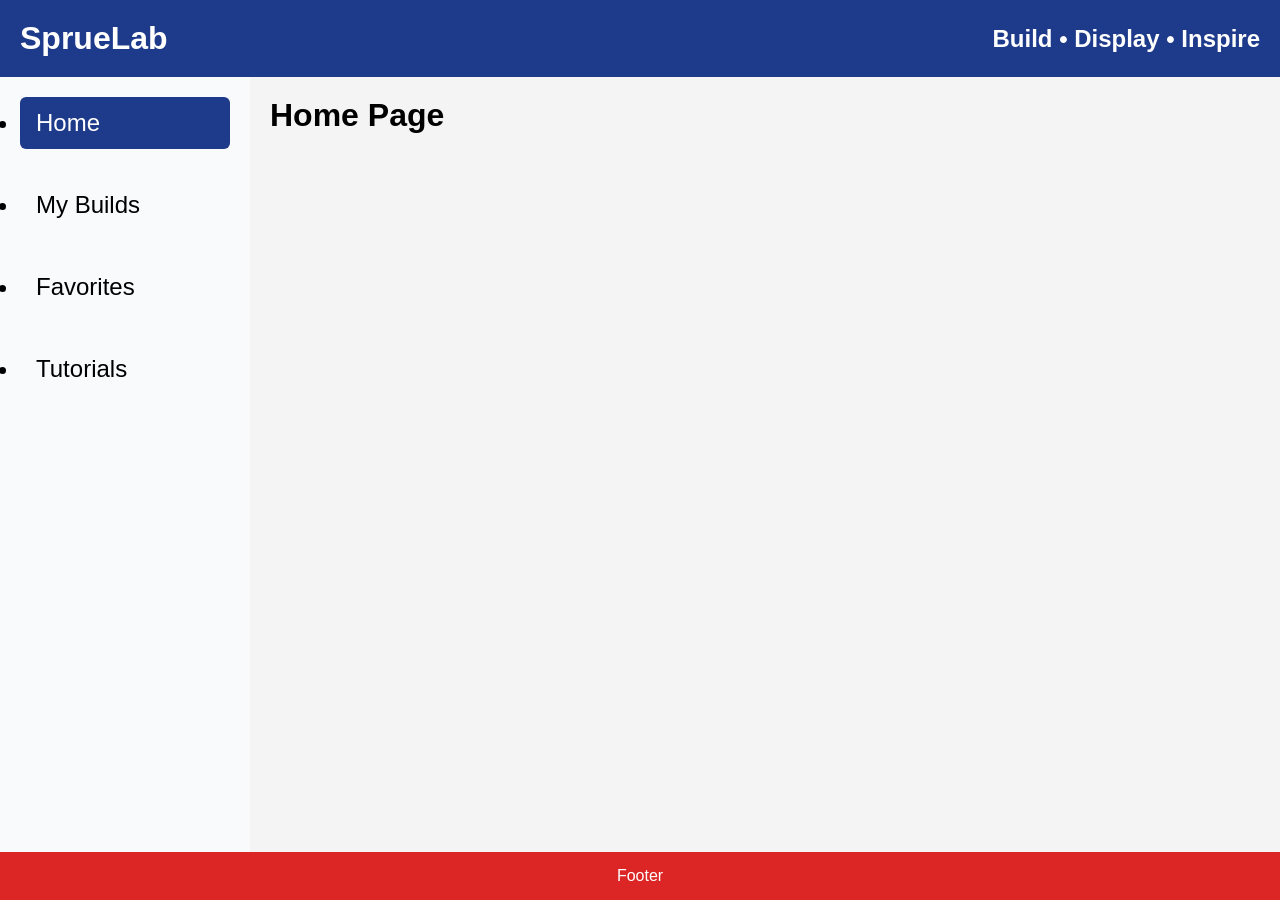
==== index.html @ 2711048b "Add files via upload" ====
<!DOCTYPE html>
<html lang="en">
<head>
    <meta charset="UTF-8">
    <meta name="viewport" content="width=device-width, initial-scale=1.0">
    <title>Wireframe Layout</title>
    <link rel="stylesheet" href="styles.css">
</head>
<body>

    <div class="container">
        <header class="header">
            <h1>SprueLab</h1>
            <h2>Build • Display • Inspire</h2>
        </header>

        <aside class="sidebar">
            <ul>
            <li><a href="index.html" class="active">Home</a></li>
            <li><a href="builds.html">My Builds</a></li>
            <li><a href="favorites.html">Favorites</a></li>
            <li><a href="tutorials.html">Tutorials</a></li>
            </ul>
        </aside>

        <main class="main">
            <h1>Home Page</h1>
        </main>

        <footer class="footer">
            <p>Footer</p>
        </footer>
    </div>

</body>
</html>
---- styles.css ----
* {
    margin: 0;
    padding: 0;
    box-sizing: border-box;
}

body {
    font-family: Arial, sans-serif;
}

/* Grid layout */
.container {
    display: grid;
    grid-template-areas:
        "header header"
        "sidebar main"
        "footer footer";
    
    grid-template-columns: 250px 1fr;
    grid-template-rows: auto 1fr auto;

    height: 100vh;
}

/* Areas */
.header {
    display: flex;
    justify-content: space-between;
    align-items: center;
    grid-area: header;
    background: #1E3A8A;
    color: white;
    padding: 20px;
}

.sidebar {
    grid-area: sidebar;
    background: #F9FAFB;
    padding: 20px;
}

.sidebar a {
    display: block;
    width: 100%;
    padding: 12px 16px;
    color: black;
    border-radius: 6px;
    text-decoration: none;
}

.sidebar a:hover {
    background: #334155;
    color: white;
}

.sidebar a.active {
    background: #1E3A8A;
    color: white;
}

.main {
    grid-area: main;
    background: #f4f4f4;
    padding: 20px;
}

.footer {
    grid-area: footer;
    background: #DC2626;
    color: white;
    text-align: center;
    padding: 15px;
}

li {
    margin-bottom: 30px;
    font-size: 24px;
}
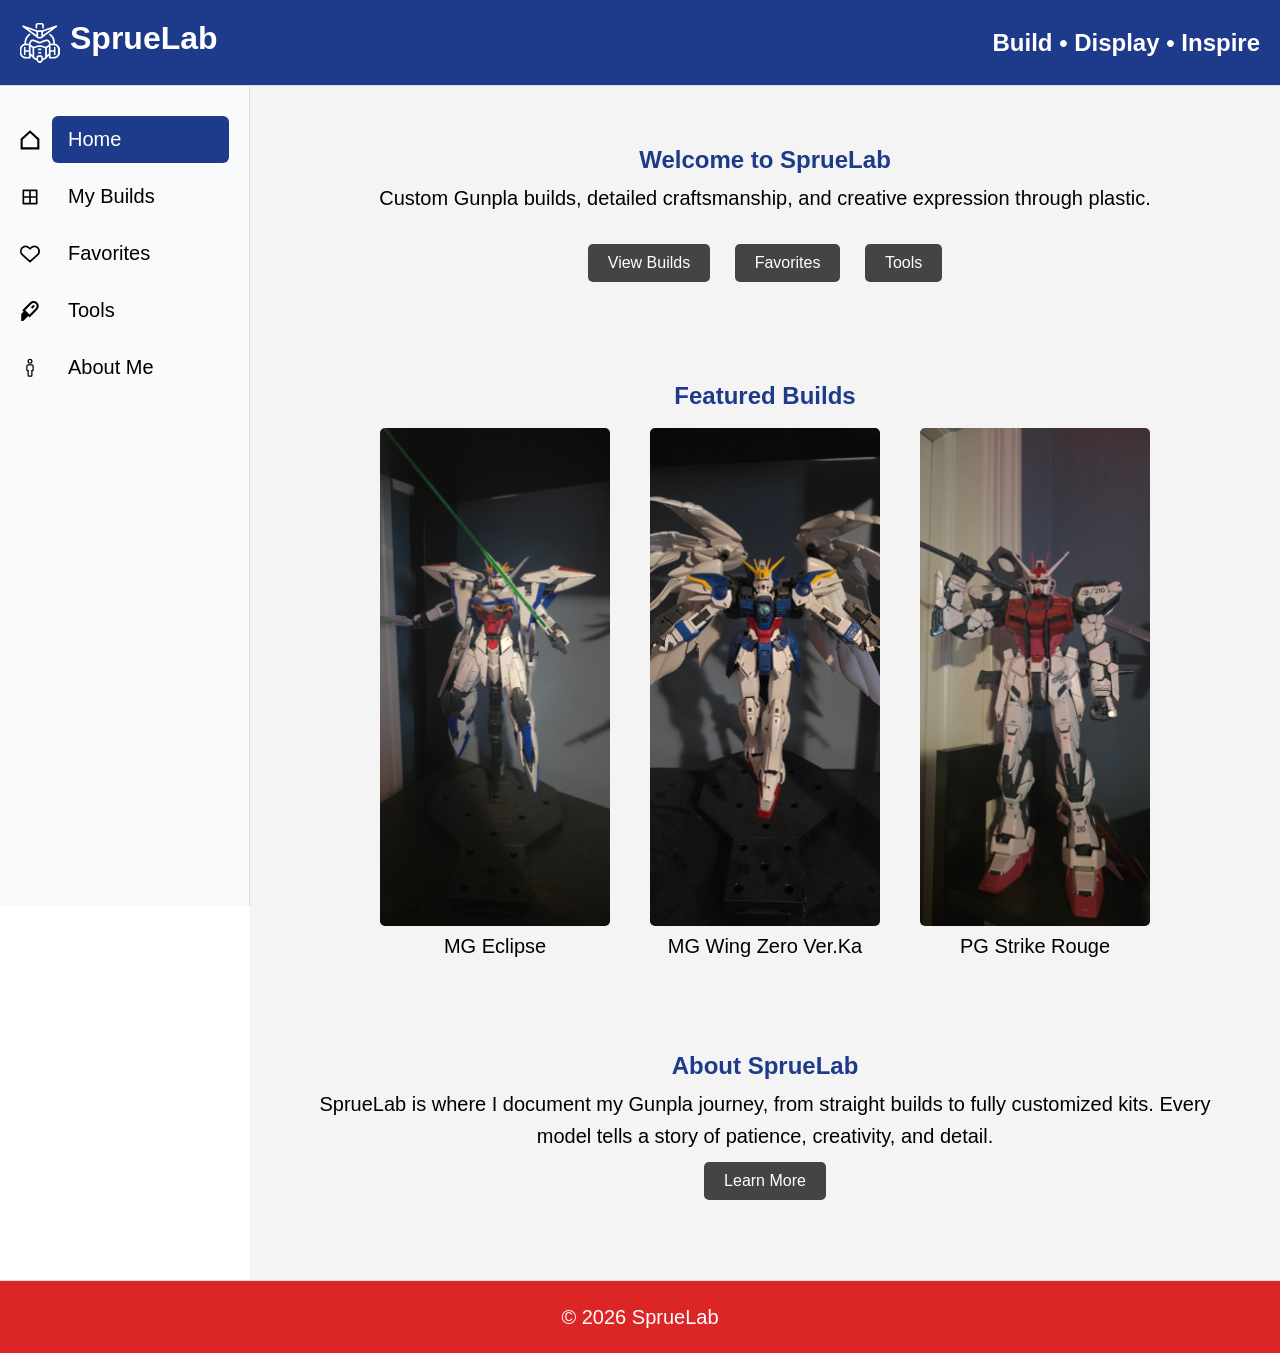
==== commit 8b8a0f1d: "Add files via upload" ====
--- a/index.html
+++ b/index.html
@@ -3,32 +3,71 @@
 <head>
     <meta charset="UTF-8">
     <meta name="viewport" content="width=device-width, initial-scale=1.0">
-    <title>Wireframe Layout</title>
+    <title>Home | SprueLab</title>
     <link rel="stylesheet" href="styles.css">
 </head>
 <body>
 
     <div class="container">
         <header class="header">
-            <h1>SprueLab</h1>
-            <h2>Build • Display • Inspire</h2>
+            <div class="logo-title">
+                <img src="icons/logo.svg" alt="SprueLab Logo" class="logo">
+                <h1><a href="index.html">SprueLab</a></h1>
+            </div>
+            <h2 class="slogan">Build • Display • Inspire</h2>
         </header>
 
         <aside class="sidebar">
             <ul>
-            <li><a href="index.html" class="active">Home</a></li>
-            <li><a href="builds.html">My Builds</a></li>
-            <li><a href="favorites.html">Favorites</a></li>
-            <li><a href="tutorials.html">Tutorials</a></li>
+            <li class="home"><a href="index.html" class="active">Home</a></li>
+            <li class="builds"><a href="builds.html">My Builds</a></li>
+            <li class="favorites"><a href="favorites.html">Favorites</a></li>
+            <li class="tools"><a href="tools.html">Tools</a></li>
+            <li class="about"><a href="about.html">About Me</a></li>
             </ul>
         </aside>
 
         <main class="main">
-            <h1>Home Page</h1>
+            <section class="hero">
+                <h2>Welcome to SprueLab</h2>
+                <p>Custom Gunpla builds, detailed craftsmanship, and creative expression through plastic.</p>
+                <div class="hero-buttons">
+                    <a href="builds.html" class="btn">View Builds</a>
+                    <a href="favorites.html" class="btn">Favorites</a>
+                    <a href="tools.html" class="btn">Tools</a>
+                </div>
+            </section>
+
+            <section class="featured">
+                <h2>Featured Builds</h2>
+                <div class="gallery">
+                    <div class="card">
+                        <img src="images/eclipse.jpg" alt="MG Eclipse">
+                        <p>MG Eclipse</p>
+                    </div>
+                    <div class="card">
+                        <img src="images/wing.jpg" alt="MG Wing Zero Ver.Ka">
+                        <p>MG Wing Zero Ver.Ka</p>
+                    </div>
+                    <div class="card">
+                        <img src="images/rouge.jpg" alt="PG Strike Rouge">
+                        <p>PG Strike Rouge</p>
+                    </div>
+                </div>
+            </section>
+
+            <section class="about-preview">
+                <h2>About SprueLab</h2>
+                <p>
+                    SprueLab is where I document my Gunpla journey, from straight builds to fully customized kits.
+                    Every model tells a story of patience, creativity, and detail.
+                </p>
+                <a href="about.html" class="btn">Learn More</a>
+            </section>
         </main>
 
         <footer class="footer">
-            <p>Footer</p>
+            <p>© 2026 SprueLab</p>
         </footer>
     </div>
 
--- a/styles.css
+++ b/styles.css
@@ -4,39 +4,55 @@
     box-sizing: border-box;
 }
 
-body {
+html, body {
+    height: 100%;
     font-family: Arial, sans-serif;
 }
 
-/* Grid layout */
 .container {
     display: grid;
     grid-template-areas:
         "header header"
         "sidebar main"
         "footer footer";
-    
     grid-template-columns: 250px 1fr;
     grid-template-rows: auto 1fr auto;
-
-    height: 100vh;
-}
-
-/* Areas */
+    min-height: 100vh;
+}
+
+.header,
+.sidebar,
+.main,
+.footer {
+    padding: 20px;
+}
+
 .header {
+    grid-area: header;
     display: flex;
     justify-content: space-between;
     align-items: center;
-    grid-area: header;
     background: #1E3A8A;
     color: white;
-    padding: 20px;
+    border-bottom: 1px solid #ddd;
+    position: sticky;
+    top: 0;
+    z-index: 1000;
+}
+
+.header a {
+    text-decoration: none;
+    color: white;
 }
 
 .sidebar {
     grid-area: sidebar;
     background: #F9FAFB;
-    padding: 20px;
+    border-right: 1px solid #ddd;
+    position: sticky;
+    top: 80px;
+    height: calc(100vh - 80px);
+    overflow-y: auto;
 }
 
 .sidebar a {
@@ -46,34 +62,286 @@
     color: black;
     border-radius: 6px;
     text-decoration: none;
+    transition: 0.2s;
+}
+
+.sidebar a:hover,
+.sidebar a.active {
+    color: white;
 }
 
 .sidebar a:hover {
     background: #334155;
-    color: white;
 }
 
 .sidebar a.active {
     background: #1E3A8A;
-    color: white;
+}
+
+.sidebar ul {
+  list-style: none;
+  padding-left: 0;
+}
+
+.sidebar li {
+  position: relative;
+  padding-left: 32px;
+  margin: 10px 0;
+}
+
+.sidebar li::before {
+  content: "";
+  position: absolute;
+  left: 0;
+  top: 50%;
+  transform: translateY(-50%);
+  width: 20px;
+  height: 20px;
+  background-size: contain;
+  background-repeat: no-repeat;
+}
+
+.footer {
+    grid-area: footer;
+    background: #DC2626;
+    color: white;
+    text-align: center;
+    border-top: 1px solid #ddd;
+}
+
+li {
+    margin-bottom: 20px;
+    font-size: 20px;
+}
+
+p {
+    font-size: 20px;
+    line-height: 1.6;
+}
+
+.main section {
+    margin-bottom: 20px;
+}
+
+.main h2, h1 {
+    margin-bottom: 8px;
+    color: #1E3A8A;
+}
+
+.main ul {
+    padding-left: 20px;
 }
 
 .main {
     grid-area: main;
     background: #f4f4f4;
     padding: 20px;
-}
-
-.footer {
-    grid-area: footer;
-    background: #DC2626;
-    color: white;
-    text-align: center;
-    padding: 15px;
-}
-
-li {
-    margin-bottom: 30px;
-    font-size: 24px;
-}
-
+    min-height: 0;
+}
+
+.hero {
+    text-align: center;
+    padding: 40px 20px;
+}
+
+.hero-buttons {
+    margin-top: 20px;
+}
+
+.btn {
+    display: inline-block;
+    margin: 10px;
+    padding: 10px 20px;
+    background-color: #444;
+    color: white;
+    text-decoration: none;
+    border-radius: 5px;
+}
+
+.btn:hover {
+    background-color: #666;
+}
+
+.featured {
+    padding: 30px;
+    text-align: center;
+}
+
+.gallery {
+    display: flex;
+    justify-content: center;
+    gap: 20px;
+    flex-wrap: wrap;
+}
+
+.card {
+    background: #f4f4f4;
+    padding: 10px;
+    border-radius: 8px;
+    width: 250px;
+}
+
+.card img {
+    width: 100%;
+    border-radius: 5px;
+}
+
+.about-preview {
+    text-align: center;
+    padding: 30px;
+}
+
+.tools-header {
+    text-align: center;
+    padding: 30px 20px;
+}
+
+.tools-grid {
+    display: grid;
+    grid-template-columns: repeat(auto-fit, minmax(250px, 1fr));
+    gap: 20px;
+    padding: 20px;
+}
+
+.tool-card {
+    background: lightgray;
+    padding: 20px;
+    border-radius: 10px;
+    text-align: center;
+    transition: transform 0.2s ease;
+}
+
+.tool-card:hover {
+    transform: translateY(-5px);
+}
+
+.tool-card h3 {
+    margin-bottom: 10px;
+}
+
+.tool-link {
+    display: inline-block;
+    margin-top: 10px;
+    padding: 8px 15px;
+    background-color: #444;
+    color: white;
+    text-decoration: none;
+    border-radius: 5px;
+}
+
+.tool-link:hover {
+    background-color: #666;
+}
+
+.builds-header {
+    text-align: center;
+    padding: 30px 20px;
+}
+
+.builds-grid {
+    display: grid;
+    grid-template-columns: repeat(auto-fit, minmax(250px, 1fr));
+    gap: 25px;
+    padding: 20px;
+}
+
+.build-card {
+    background: #ffffff;
+    border-radius: 10px;
+    overflow: hidden;
+    box-shadow: 0 4px 10px rgba(0,0,0,0.1);
+    transition: transform 0.2s ease, box-shadow 0.2s ease;
+}
+
+.build-card:hover {
+    transform: translateY(-6px);
+    box-shadow: 0 8px 18px rgba(0,0,0,0.15);
+}
+
+.build-card img {
+    width: 100%;
+    aspect-ratio: 3 / 4;
+    object-fit: cover;
+}
+
+.build-card h3 {
+    padding: 10px 15px 0;
+}
+
+.build-card p {
+    padding: 0 15px 15px;
+    font-size: 16px;
+}
+
+.gunpla-grid {
+    display: grid;
+    grid-template-columns: repeat(3, 1fr); /* 3 equal columns */
+    gap: 30px;
+    margin-top: 30px;
+}
+
+.kit {
+    background-color: #1e293b;
+    padding: 20px;
+    border-radius: 10px;
+    text-align: center;
+    transition: transform 0.2s ease, box-shadow 0.2s ease;
+}
+
+.kit:hover {
+    transform: scale(1.03);
+    box-shadow: 0 8px 20px rgba(0,0,0,0.4);
+}
+
+.kit img {
+    width: 100%;
+    height: 250px;       /* makes them visually larger */
+    object-fit: cover;   /* keeps images from stretching weirdly */
+    border-radius: 8px;
+}
+
+.kit h2 {
+    margin-top: 10px;
+    font-size: 16px;
+}
+
+h1, h2, h3 {
+    color: #1E3A8A;
+}
+
+.sidebar .home::before {
+  background-image: url("icons/home.svg");
+}
+
+.sidebar .about::before {
+  background-image: url("icons/about.svg");
+}
+
+.sidebar .tools::before {
+  background-image: url("icons/tools.svg");
+}
+
+.sidebar .favorites::before {
+  background-image: url("icons/favorite.svg");
+}
+
+.sidebar .builds::before {
+  background-image: url("icons/builds.svg");
+}
+
+.logo-title {
+    display: flex;
+    align-items: center;
+    gap: 10px;
+}
+
+.logo {
+    width: 40px;
+    height: 40px;
+    object-fit: contain;
+    filter: brightness(0) saturate(100%) invert(100%) sepia(23%) saturate(155%) hue-rotate(273deg) brightness(119%) contrast(100%);
+}
+
+.slogan {
+    color: white;
+}
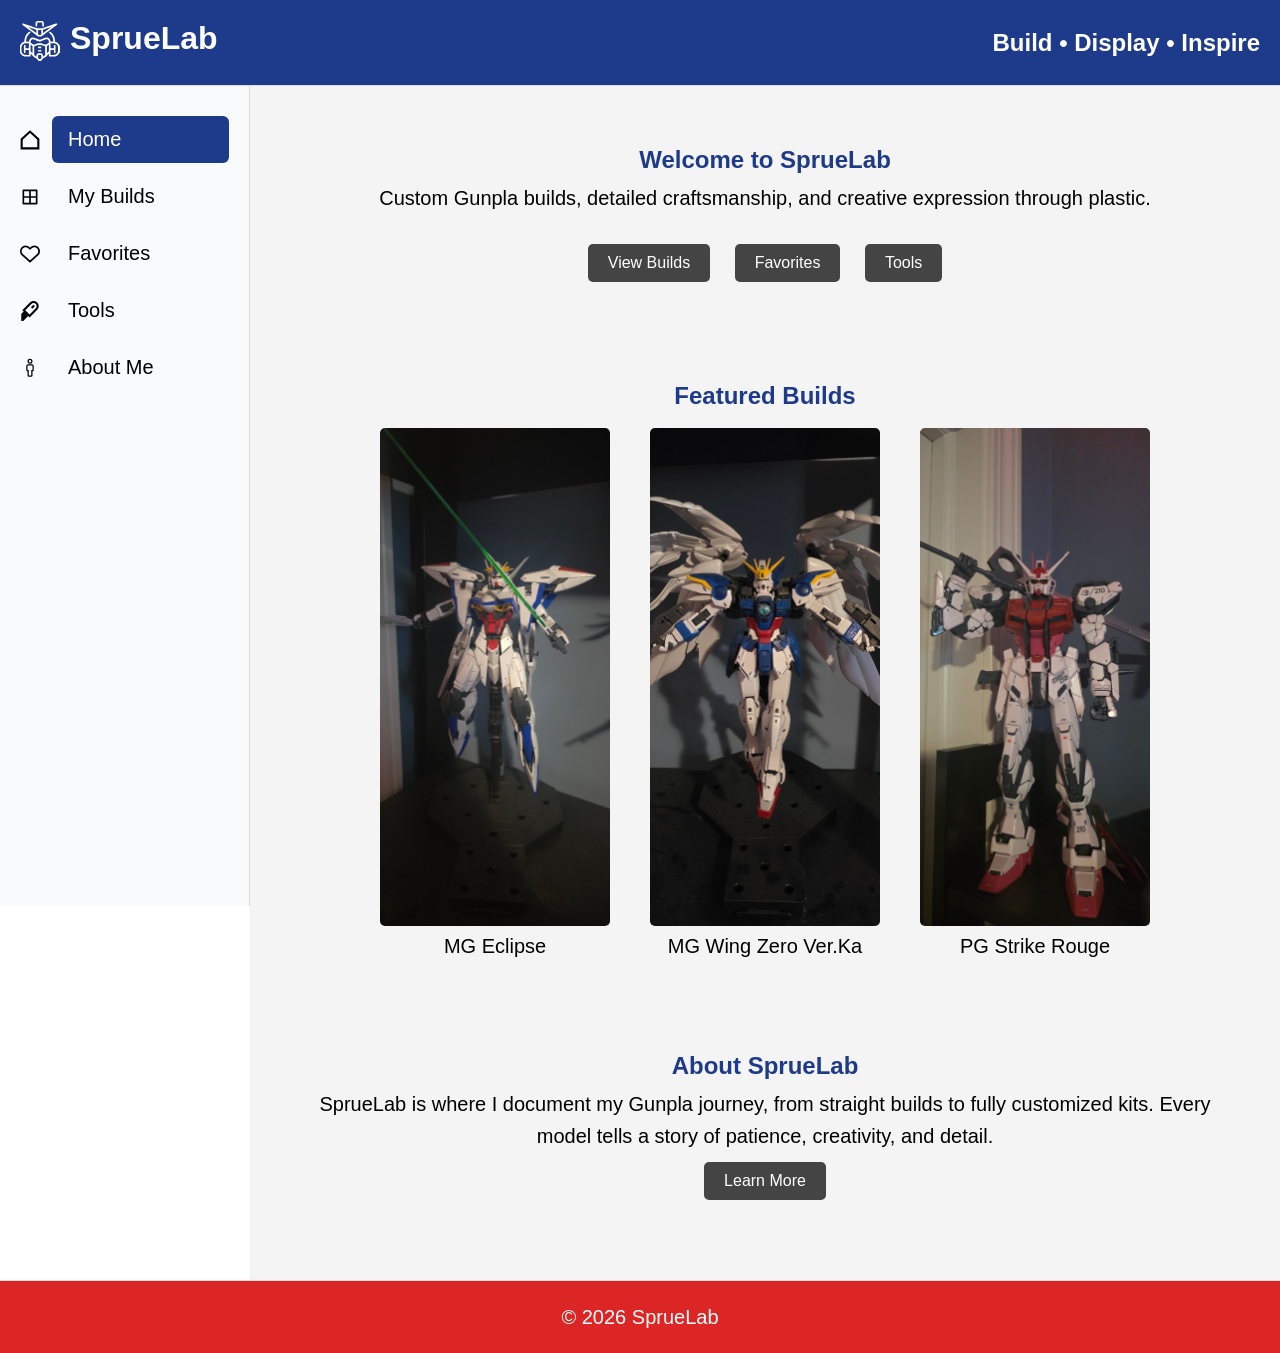
==== commit 6a530801: "Add files via upload" ====
--- a/index.html
+++ b/index.html
@@ -11,7 +11,9 @@
     <div class="container">
         <header class="header">
             <div class="logo-title">
-                <img src="icons/logo.svg" alt="SprueLab Logo" class="logo">
+                <a href="index.html">
+                    <img src="icons/logo.svg" alt="SprueLab Logo" class="logo">
+                </a>
                 <h1><a href="index.html">SprueLab</a></h1>
             </div>
             <h2 class="slogan">Build • Display • Inspire</h2>
--- a/styles.css
+++ b/styles.css
@@ -38,6 +38,10 @@
     position: sticky;
     top: 0;
     z-index: 1000;
+}
+
+.header h1 {
+    color: white;
 }
 
 .header a {
@@ -344,4 +348,62 @@
 
 .slogan {
     color: white;
+}
+
+.about-extra table {
+    width: 100%;
+    border-collapse: collapse;
+    margin-top: 10px;
+    font-family: Arial, sans-serif;
+}
+
+.about-extra th,
+.about-extra td {
+    padding: 10px 12px;
+    text-align: left;
+}
+
+.about-extra th {
+    background-color: #1E3A8A;
+    color: #ffffff;
+    text-transform: uppercase;
+    letter-spacing: 0.05em;
+}
+
+.about-extra tr {
+    border-bottom: 1px solid #ddd;
+}
+
+.about-extra tr:nth-child(even) {
+    background-color: #f9f9f9;
+}
+
+.about-extra tr:hover {
+    background-color: #f1f1f1;
+    transition: background-color 0.2s ease;
+}
+
+@media (max-width: 768px) {
+    .container {
+        grid-template-areas:
+            "header"
+            "main"
+            "sidebar"
+            "footer";
+        grid-template-columns: 1fr;
+    }
+
+    .sidebar {
+        position: relative;
+        top: 0;
+        height: auto;
+        border-right: none;
+        border-top: 1px solid #ddd;
+    }
+
+    .header {
+        flex-direction: column;
+        text-align: center;
+        gap: 10px;
+    }
 }
